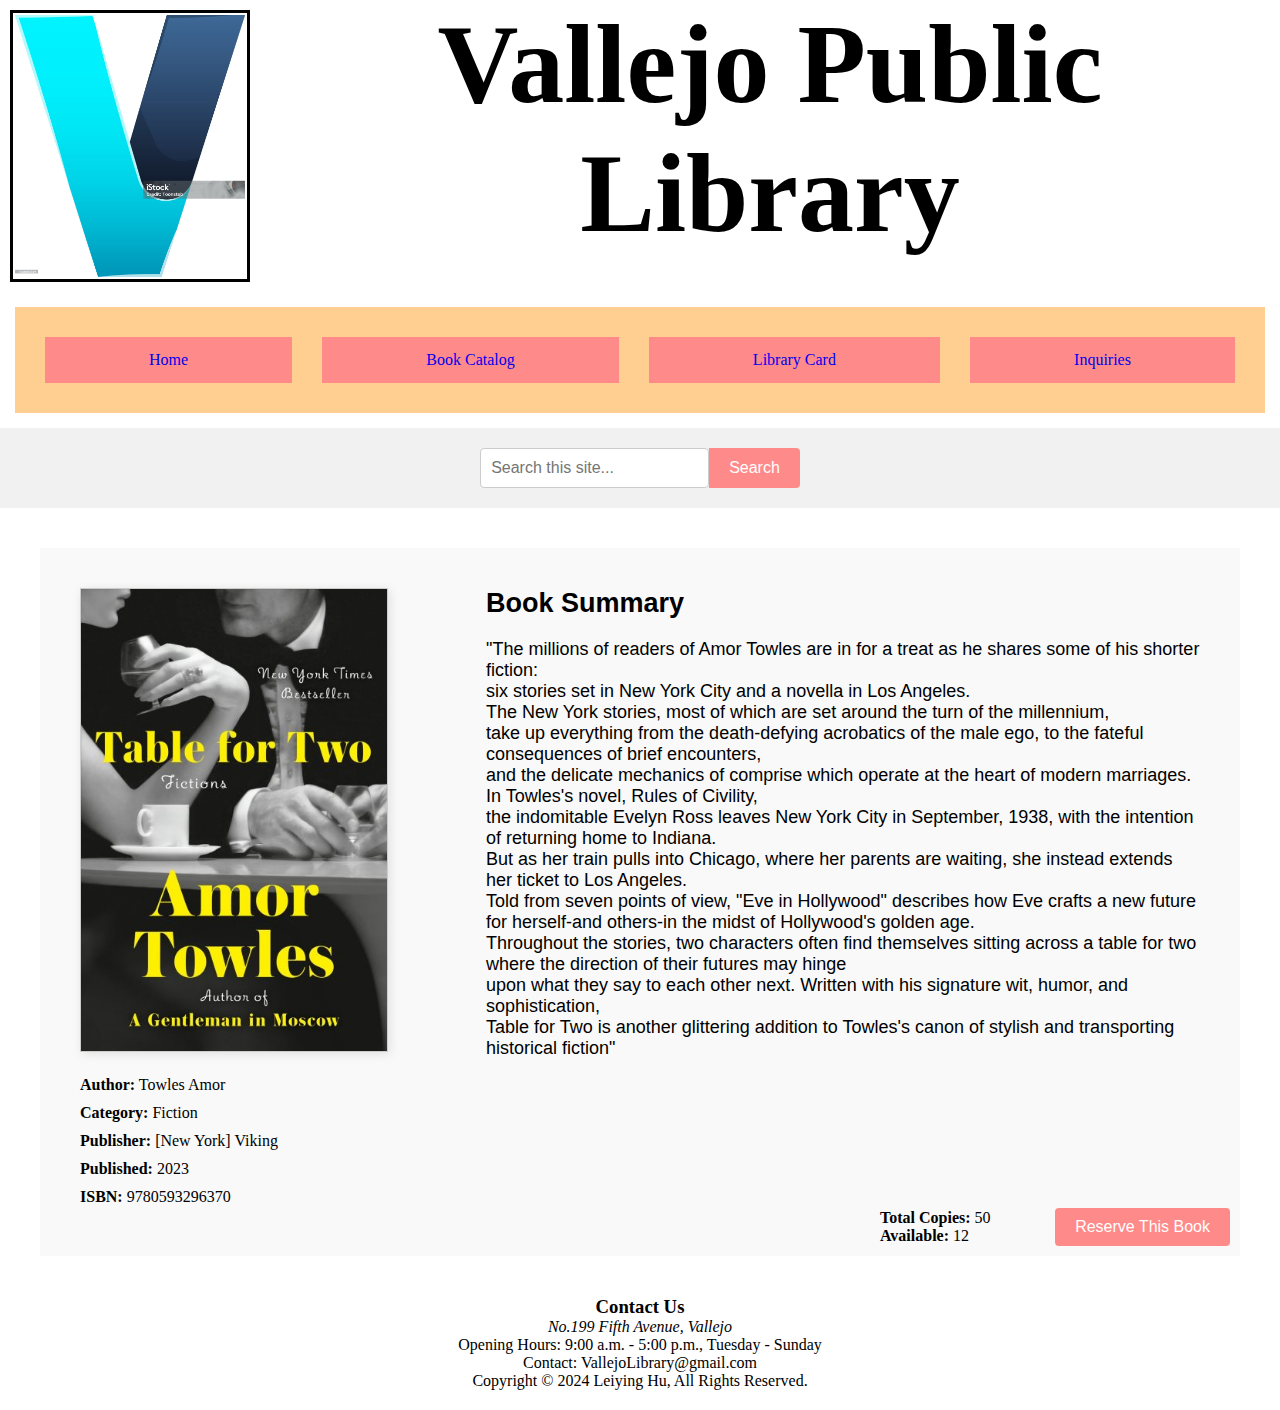
==== book.html @ 6f774986 "Add files via upload" ====
<!DOCTYPE html>
<html lang="en">
    <head>
        <meta charset="UTF-8">
        <meta name="Homepage" content="width=device-width,initial-scale=1.0">

        <title>Vallejo Public Library</title>

        <link rel="stylesheet" href="./style.css">
    </head>

    <body>
        <header>
            <div class="logo">
                <img id="logoLibrary" src="./images/logo.jpg" alt="Logo of Library">
            </div>
            <div class="nameLibrary">
                <h1>Vallejo Public Library</h1>
            </div>            
        </header>
        
        <nav class="navbar">
            <a class="nav-link" href="./index.html">
                <div class="navElement">Home</div>
            </a>
            <a class="nav-link" href="./book.html">
                <div class="navElement">Book Catalog</div>
            </a>
            <a class="nav-link" href="./register.html">
                <div class="navElement">Library Card</div>
            </a>
            <a class="nav-link" href="#contact-section">
                <div class="navElement">Inquiries</div>
            </a>
        </nav>

        <div class="search-container">
            <form action="search.html" method="GET" class="search-form">
              <input type="text" placeholder="Search this site..." name="query" class="search-input">
              <button type="submit" class="search-button">Search</button>
            </form>
        </div>

        <!-- 替换新闻轮播功能为书籍信息展示 -->
        <div class="book-info-container">
            <!-- 左侧：封面和基础信息 -->
            <div class="left-column">
                <!-- 书籍封面 -->
                <div class="book-cover">
                    <img src="images/BookCover.jpg" alt="Book Cover">
                </div>
                <!-- 书籍基础信息 -->
                <div class="book-details">
                    <p><strong>Author:</strong> Towles Amor</p>
                    <p><strong>Category:</strong> Fiction</p>
                    <p><strong>Publisher:</strong> [New York] Viking</p>
                    <p><strong>Published:</strong> 2023</p>
                    <p><strong>ISBN:</strong> 9780593296370</p>
                </div>
            </div>

            <!-- 右侧：书籍简介和预订功能 -->
            <div class="right-column">
                <!-- 书籍简介 -->
                <div class="book-summary">
                    <h2>Book Summary</h2>
                    <p>"The millions of readers of Amor Towles are in 
                        for a treat as he shares some of his shorter fiction: <br> 
                        six stories set in New York City and a novella in Los Angeles. <br>
                        The New York stories, most of which are set around 
                        the turn of the millennium, <br>take up everything from 
                        the death-defying acrobatics of the male ego, to 
                        the fateful consequences of brief encounters, <br>and 
                        the delicate mechanics of comprise which operate 
                        at the heart of modern marriages. In Towles's novel, 
                        Rules of Civility, <br>the indomitable Evelyn Ross leaves 
                        New York City in September, 1938, with the intention 
                        of returning home to Indiana. <br>But as her train pulls 
                        into Chicago, where her parents are waiting, she 
                        instead extends her ticket to Los Angeles. <br>Told from 
                        seven points of view, "Eve in Hollywood" describes 
                        how Eve crafts a new future for herself-and others-in 
                        the midst of Hollywood's golden age. <br>Throughout the 
                        stories, two characters often find themselves sitting 
                        across a table for two where the direction of their 
                        futures may hinge <br>upon what they say to each other 
                        next. Written with his signature wit, humor, and 
                        sophistication, <br>Table for Two is another glittering 
                        addition to Towles's canon of stylish and 
                        transporting historical fiction"</p>
                </div>
                <!-- 数量信息和预订按钮 -->
                <div class="book-actions">
                    <!-- 库存信息 -->
                    <div class="book-availability">
                        <p><strong>Total Copies:</strong> 50</p>
                        <p><strong>Available:</strong> 12</p>
                    </div>
                    <!-- 预订按钮 -->
                    <div class="book-reservation">
                        <button class="reserve-button">Reserve This Book</button>
                    </div>
                </div>
            </div>
        </div>

    </body>

    <footer id="contact-section">
        <h3>Contact Us</h3>
        <p><address>No.199 Fifth Avenue, Vallejo</address></p>
        <p>Opening Hours: 9:00 a.m. - 5:00 p.m., Tuesday - Sunday </p>
        <p>Contact: VallejoLibrary@gmail.com</p>
        <p>Copyright © 2024 Leiying Hu, All Rights Reserved.</p>
    </footer>
</html>
---- style.css ----
* {
    margin: 0;
    padding: 0;
    box-sizing: border-box;
}

header {
    display: flex;
    justify-content: space-between;
}

@media screen and (max-width: 640px) {
    header { 
        flex-direction: column;
    }
}

.logo {
    flex: 0 0 auto;
    margin: 10px;
    border: black solid;
    padding: 2px;
    height: 17rem;
    width: 15rem;
}

.nameLibrary {
  flex: 1 1 auto;
  font-family: "Georgia";
  font-size: 3.5rem;
  text-align: center;
  text-justify: auto;
  vertical-align: middle;
  /* font-size: larger; */
  font-weight: bolder;
}

img {
    height: 100%;
    width: 100%;
}

.navbar {
    display: flex;
    margin: 15px;
    padding: 15px;
    background-color: #ffce91;
    justify-content: space-evenly;
}

.nav-link {
    height: 100%;
    margin: 15px;
    text-decoration: none;
    display: block;
    flex: 1 1 auto;
}

.navElement {
    font-family: "Georgia";
    text-align: center;
    padding: 14px 16px;
    cursor: pointer;
    background-color: #ff8a8a;
}

.navElement:hover {
    background-color: cyan;
}

  @media screen and (max-width: 640px) {
    .navbar {
        flex-direction: column;
        text-align: center;
    }

    .nav-link {
        margin-bottom: 5px;     
    }

    .navElement {
        margin: 10px;
        padding: 10px;
    }
}

.search-container {
    display: flex;
    justify-content: center;          
    padding: 20px 0;                  
    background-color: #f1f1f1;      
}
  
.search-form {
    display: flex;
}
  
.search-input {
  padding: 10px;
  font-size: 16px;
  border: 1px solid #ccc;
  border-radius: 4px 0 0 4px;     
  width: 300px;                    
}
  
.search-button {
  padding: 10px 20px;
  font-size: 16px;
  border: none;
  background-color: #ff8a8a;           
  color: white;                     
  border-radius: 0 4px 4px 0;       
  cursor: pointer;                 
}
  
.search-button:hover {
  background-color: #7fb00c;          
}

.news-carousel {
  display: flex;
  justify-content: center;
  margin: 40px 0;
  background-color: #f9f9f9;
  padding: 20px;
}
  
.news-titles {
  width: 30%;
  padding: 20px;
}
  
.news-titles ul {
  list-style: none;
}
  
.news-item {
  font-family: "Georgia";
  padding: 10px;
  font-size: 18px;
  cursor: pointer;
  border-bottom: 1px solid #ddd;
}
  
.news-item:hover {
  background-color: #ddd;
}

.news-slideshow {
  width: 70%;
  position: relative;
}

.slideshow-image {
  width: 90%;
  height: auto;
  display: none;
  transition: opacity 0.5s ease-in-out;
}

.slideshow-image.active {
  display: block;
}

/* Book info layout */
.book-info-container {
  display: flex;
  justify-content: space-between;
  margin: 40px;
  padding: 20px;
  background-color: #f9f9f9;
  position: relative; 
  min-height: 300px; 
}

.left-column {
  width: 30%; 
  padding: 20px;
}

.right-column {
  width: 65%;
  padding: 20px;
}


.book-cover img {
  width: 100%;
  height: auto;
  border: 1px solid #ccc;
  box-shadow: 2px 2px 10px rgba(0, 0, 0, 0.1);
}


.book-details {
  margin-top: 20px;
  font-family: "Georgia";
  font-size: 16px;
}

.book-details p {
  margin-bottom: 10px;
}


.book-summary {
  font-family: "Arial";
  font-size: 18px;
}

.book-summary h2 {
  margin-bottom: 20px;
}

/* Copies & Reserve button -> button-right */
.book-actions {
  position: absolute; 
  bottom: 10px; 
  right: 10px; 
  display: flex;
  align-items: center;
  justify-content: space-between;
  width: 350px; 
}

.book-availability {
  font-family: "Georgia";
  font-size: 16px;
  margin-right: 20px;
}


.book-reservation .reserve-button {
  padding: 10px 20px;
  font-size: 16px;
  background-color: #ff8a8a;
  color: white;
  border: none;
  border-radius: 4px;
  cursor: pointer;
}

.book-reservation .reserve-button:hover {
  background-color: #555;
}

@media screen and (max-width: 640px) {
  .book-info-container {
      flex-direction: column;
  }
  .left-column, .right-column {
      width: 100%;
  }

  .book-actions {
      position: relative;
      width: 100%;
      bottom: auto;
      right: auto;
      margin-top: 20px;
      justify-content: center;
  }
}

/* Register From */
.registration-container {
  display: flex;
  justify-content: center;
  align-items: center;
  margin: 40px;
  padding: 20px;
  background-color: #f9f9f9;
  min-height: 300px;
  position: relative; 
}

.registration-form {
  display: flex;
  flex-direction: column;
  width: 50%;
}

.form-group {
  margin-bottom: 20px;
  font-family: "Georgia";
}

label {
  display: block;
  font-size: 16px;
  margin-bottom: 5px;
}

input[type="text"],
input[type="email"],
input[type="password"] {
  width: 100%;
  padding: 10px;
  font-size: 16px;
  border: 1px solid #ccc;
  border-radius: 4px;
}

/* Submit button ->button-right */
.form-actions {
  position: absolute;
  bottom: 10px;
  right: 10px;
}

.submit-button {
  padding: 10px 20px;
  font-size: 16px;
  background-color: #ff8a8a;
  color: white;
  border: none;
  border-radius: 4px;
  cursor: pointer;
}

.submit-button:hover {
  background-color: #e57373;
}

@media screen and (max-width: 640px) {
  .registration-form {
      width: 100%;
  }

  .form-actions {
      position: relative;
      bottom: auto;
      right: auto;
      margin-top: 20px;
  }
}


footer {
    text-align: center;
    margin: 20px;
}
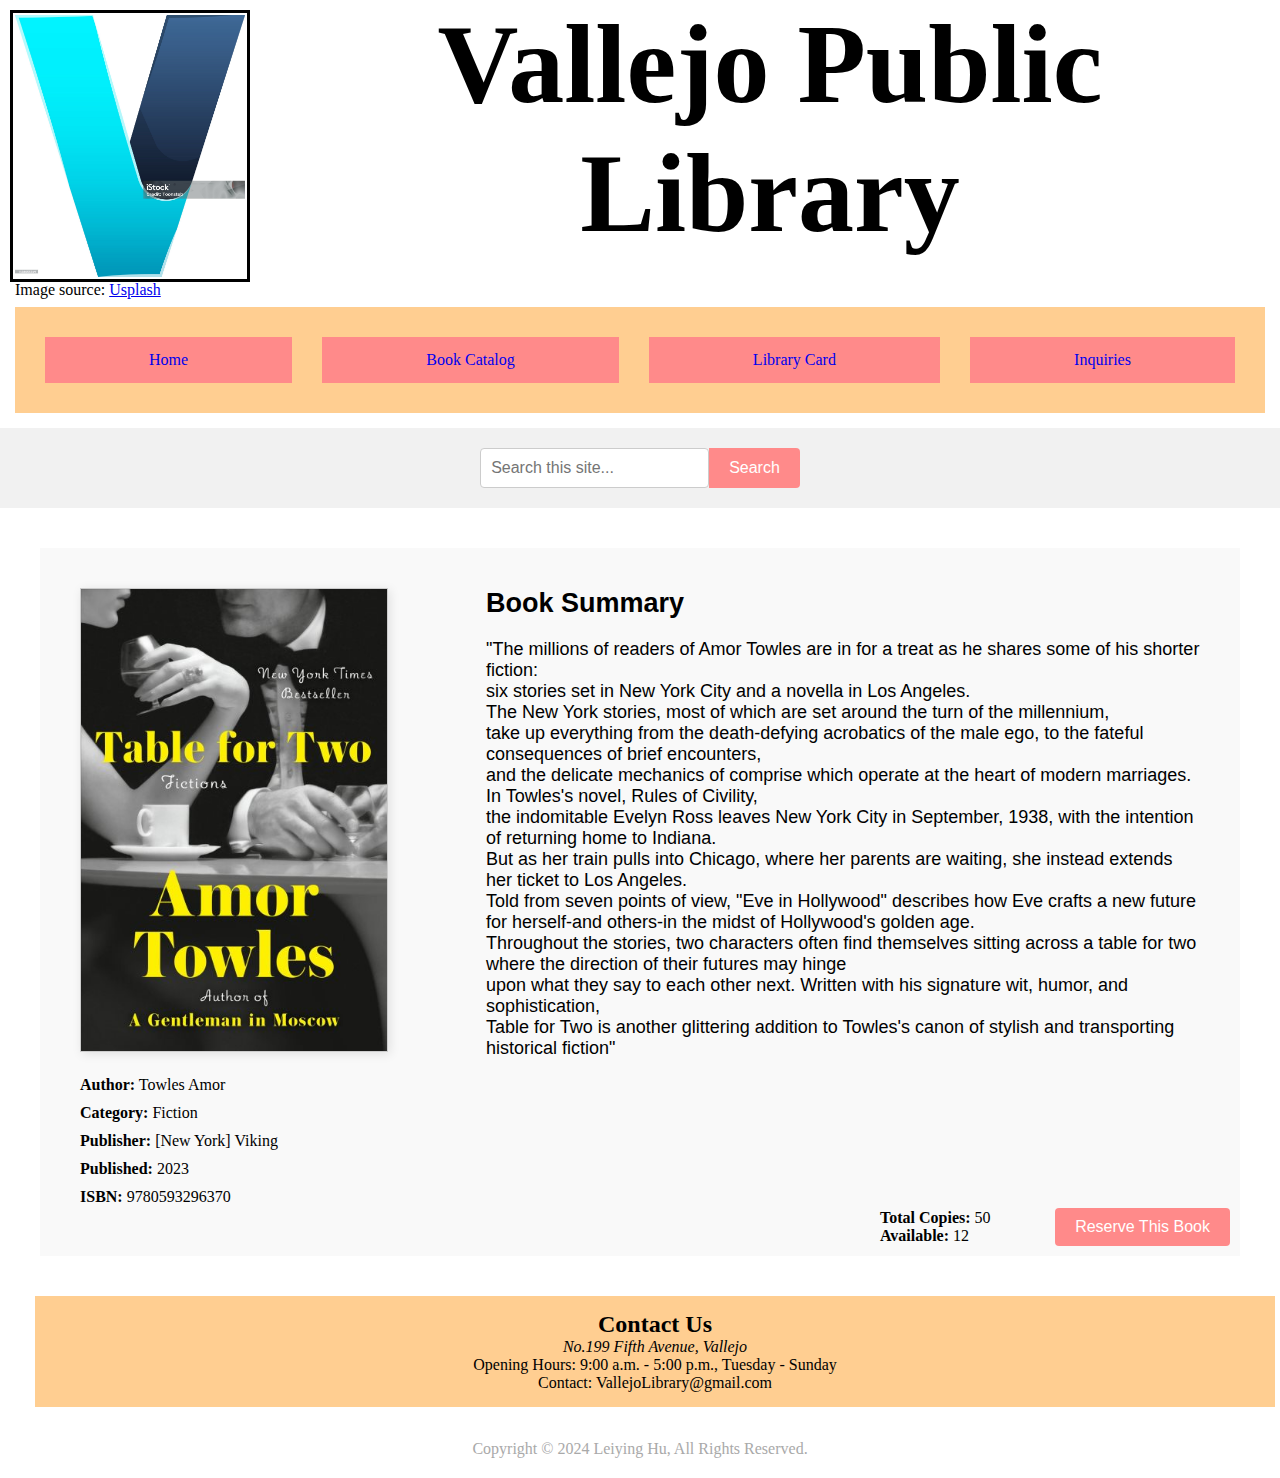
==== commit 947b453b: "Add files via upload" ====
--- a/book.html
+++ b/book.html
@@ -13,6 +13,7 @@
         <header>
             <div class="logo">
                 <img id="logoLibrary" src="./images/logo.jpg" alt="Logo of Library">
+                <p>Image source: <a href="https://www.istockphoto.com/vector/abstract-letter-v-logo-illustration-in-trendy-and-minimal-style-gm1438055349-478664695">Usplash</a></p>
             </div>
             <div class="nameLibrary">
                 <h1>Vallejo Public Library</h1>
@@ -107,10 +108,17 @@
     </body>
 
     <footer id="contact-section">
-        <h3>Contact Us</h3>
-        <p><address>No.199 Fifth Avenue, Vallejo</address></p>
-        <p>Opening Hours: 9:00 a.m. - 5:00 p.m., Tuesday - Sunday </p>
-        <p>Contact: VallejoLibrary@gmail.com</p>
-        <p>Copyright © 2024 Leiying Hu, All Rights Reserved.</p>
+        <div class="footer-left">
+            
+            <h2>Contact Us</h2>
+            <p><address>No.199 Fifth Avenue, Vallejo</address></p>
+            <p>Opening Hours: 9:00 a.m. - 5:00 p.m., Tuesday - Sunday </p>
+            <p>Contact: VallejoLibrary@gmail.com</p>
+            
+        </div>
+        <div class="footer-right">
+            <br>
+            <p class="copyright">Copyright © 2024 Leiying Hu, All Rights Reserved.</p>
+        </div>
     </footer>
 </html>
--- a/style.css
+++ b/style.css
@@ -338,6 +338,28 @@
 
 
 footer {
-    text-align: center;
-    margin: 20px;
-}+  /* display: flex; */
+  text-align: center;
+  margin: 20px;
+}
+
+.footer-left {
+  width: 100%;
+  background-color: #ffce91;
+  margin: 15px 15px 15px 15px;
+  padding: 15px;
+}
+
+/* .footer-right {
+  width: 30%;
+} */
+
+.copyright {
+  color: #a9a9a9 !important;
+}
+
+/* @media screen and(max-width:640px) {
+  #contact-section {
+    display: block;
+  }
+} */